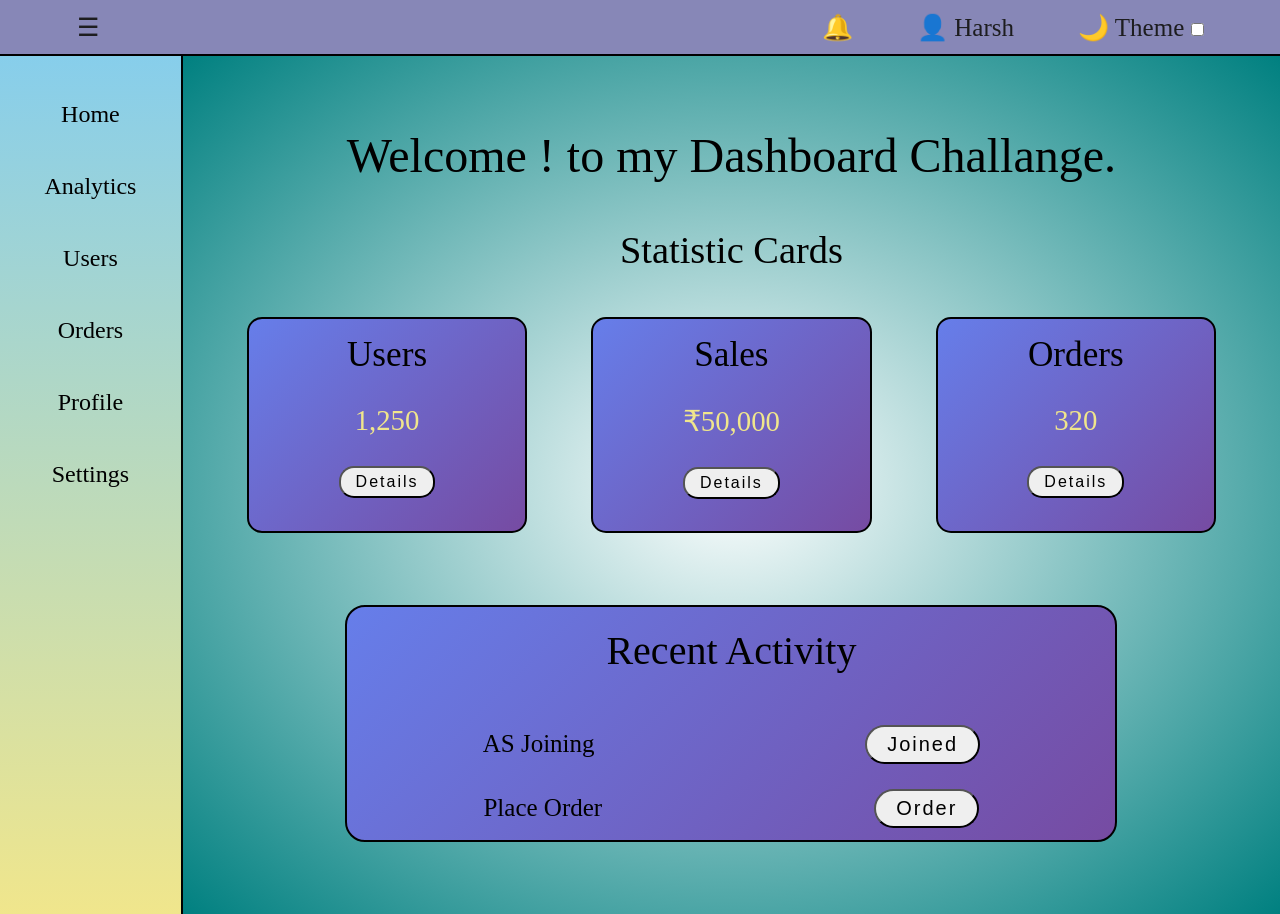
==== CSS/Challange_5/index.html @ 4802d971 "Previous Practise" ====
<!DOCTYPE html>
<html lang="en" data-theme="">

<head>
    <meta charset="UTF-8">
    <meta name="viewport" content="width=device-width, initial-scale=1.0">
    <title>Challenge 5: Responsive Dashboard UI</title>
    <style>
        :root {
            --main-bg-color: radial-gradient(white, teal);
            --nav-bg-color: #8787b7;
            --nav-color: #1D1D1F;
            --aside-bg-color: linear-gradient(skyblue, khaki);
            --bg-color: white;
            --text-color: black;
            --card-color: linear-gradient(135deg, #667eea, #764ba2);
        }


        /* when I use theme dark this root is toggle */
        body:has(#theme-toggle:checked) {
            --main-bg-color: radial-gradient(navy, #040720);
            --nav-bg-color: #858484;
            --nav-color: #E8E8ED;
            --aside-bg-color: linear-gradient(#1c1c1c, purple, #34282C);
            --bg-color: #121212;
            --text-color: white;
            --card-color: linear-gradient(135deg, #1e3c72, #2d66c8);
        }

        * {
            margin: 0;
            padding: 0;
        }

        body {
            background-color: var(--bg-color);
            color: var(--text-color);
        }

        /* they give space to all container  */
        .dashboard_container {
            display: grid;
            grid-template-columns: 1fr 6fr;
            grid-template-areas: "nav nav"
                "aside main"
                "aside main ";
        }


        /* Styling navigation container  */
        nav {
            background-color: var(--nav-bg-color);
            color: var(--nav-color);
            grid-area: nav;
            display: flex;
            flex-direction: row;
            align-items: center;
            justify-content: space-between;
            padding: 0.5em;
            border-bottom: 2px solid var(--text-color);
            font-size: 25px;
        }

        .nav_one {
            display: flex;
            align-items: center;
            cursor: pointer;
            gap: 5vw;
            padding-left: 5vw;
        }

        .nav_two {
            display: flex;
            cursor: pointer;
            align-items: center;
            padding-right: 5vw;
            gap: 5vw;
        }

        /* styling aside using below code  */
        aside {
            background-image: var(--aside-bg-color);
            border-right: 2px solid var(--text-color);
            grid-area: aside;
            min-height: 95vh;
            text-align: center;
            font-size: 1.5em;
        }

        ul>li {
            padding-top: 5vh;
            cursor: pointer;
        }

        ul>li:hover {
            text-decoration: underline;
        }

        /* Styling main content to this code  */
        main {
            grid-area: main;
            text-align: center;
            background-image: var(--main-bg-color);
        }

        .main_head {
            font-size: 3em;
            padding-top: 1.5em;
        }

        .main_head:hover {
            text-decoration: underline;
            cursor: pointer;
        }

        .cards_head {
            font-size: 2.4em;
            margin: 5vh 0px;
        }

        .cards_head:hover {
            text-decoration: underline;
            cursor: pointer;
        }

        .cards {
            display: grid;
            grid-template-columns: 1fr 1fr 1fr;
            padding: 0px 4em;
            justify-content: center;
            align-items: center;
            gap: 5vw;
        }


        .card {
            min-height: 20vh;
            background-image: var(--card-color);
            border: 2px solid var(--text-color);
            border-radius: 15px;
            padding: 1em;
            transition: transform 0.3s ease-in;
        }

        .card:hover {
            transform: translateY(-10px);
        }

        .card_head {
            font-size: 2.2em;
            cursor: pointer;
        }

        .card_head:hover {
            text-decoration: underline;
        }

        .card_number {
            font-size: 1.8em;
            color: khaki;
            padding: 1em 0px;
        }

        .card_btn {
            font-size: 1em;
            letter-spacing: 2px;
            padding: 5px 15px;
            border-radius: 15px;
            cursor: pointer;
        }

        /* started large container  */

        .large_container {
            width: 70%;
            margin: 8vh auto;
            border: 2px solid var(--text-color);
            border-radius: 20px;
            background-image: var(--card-color);
            transition: transform 1s ease;
        }

        .large_container:hover {
            transform: scale(102%);
        }

        .large_head {
            font-size: 40px;
            padding: 0.5em 0px;
        }

        .large_head:hover {
            text-decoration: underline;
            cursor: pointer;
        }

        .large_container>img {
            width: min(750px, 70%);
            border-radius: 30px;
            padding: 5px;
        }

        .joinOrder {
            font-size: 25px;
            display: flex;
            flex-direction: row;
            align-items: center;
            justify-content: space-around;
            padding: 0.5em 0px;
        }

        .btn_joinOdr {
            font-size: 20px;
            border-radius: 20px;
            padding: 0.3em 1em;
            letter-spacing: 2px;
        }



        button:hover {
            cursor: pointer;
            background-color: maroon;
            color: antiquewhite;

        }

        @media screen and (min-width: 680px) and (max-width: 1024px) {
            .cards {
                grid-template-columns: 1fr 1fr;
            }
        }

        @media screen and (max-width: 680px) {
            .dashboard_container {
                grid-template-columns: 1fr;
                grid-template-areas: "nav"
                    "aside"
                    "main";
            }

            aside {
                min-height: auto;
                padding-bottom: 5vh;
            }

            .cards {
                grid-template-columns: 1fr;
            }
        }
    </style>
</head>

<body>
    <div class="dashboard_container">
        <nav class="navbar ">
            <div class="nav_one">
                <div>☰</div>
                <div><img
                        src="https://static.vecteezy.com/system/resources/previews/009/481/029/non_2x/geometric-icon-logo-geometric-abstract-element-free-vector.jpg"
                        height="40em" alt=""></div>
            </div>
            <div class="nav_two">
                <div>🔔</div>
                <div>👤 Harsh</div>
                <!-- this input element is used to use dark and light mode using css -->
                <div>
                    <label for="theme-toggle">🌙 Theme</label>
                    <input type="checkbox" id="theme-toggle">
                </div>
            </div>

        </nav>


        <!-- aside element is used to show feature as side of the window screen -->
        <aside>
            <ul type="none">
                <li>Home</li>
                <li>Analytics</li>
                <li>Users</li>
                <li>Orders</li>
                <li>Profile</li>
                <li>Settings</li>
            </ul>
        </aside>

        <main>
            <div class="main_head">
                Welcome ! to my Dashboard Challange.
            </div>
            <div class="cards_head">
                Statistic Cards
            </div>
            <div class="cards">
                <div class="card">
                    <div class="card_head">Users</div>
                    <div class="card_number">1,250</div>
                    <button class="card_btn">Details</button>
                </div>
                <div class="card">
                    <div class="card_head">Sales</div>
                    <div class="card_number">₹50,000</div>
                    <button class="card_btn">Details</button>
                </div>
                <div class="card">
                    <div class="card_head">Orders</div>
                    <div class="card_number">320</div>
                    <button class="card_btn">Details</button>
                </div>
            </div>
            <div class="large_container">
                <div class="large_head">Recent Activity</div>
                <img src="https://encrypted-tbn0.gstatic.com/images?q=tbn:ANd9GcSg7n10HgU0XpOPW5wqJFolV56T9kYvAbIqDEitnQjKqA&s=10"
                    alt="">
                <div class="joinOrder">
                    <div class="joined_contant">AS Joining</div>
                    <button class="btn_joinOdr">Joined</button>
                </div>
                <div class="joinOrder">
                    <div class="order_contant">Place Order</div>
                    <button class="btn_joinOdr">Order</button>
                </div>
            </div>
        </main>

    </div>
</body>

</html>
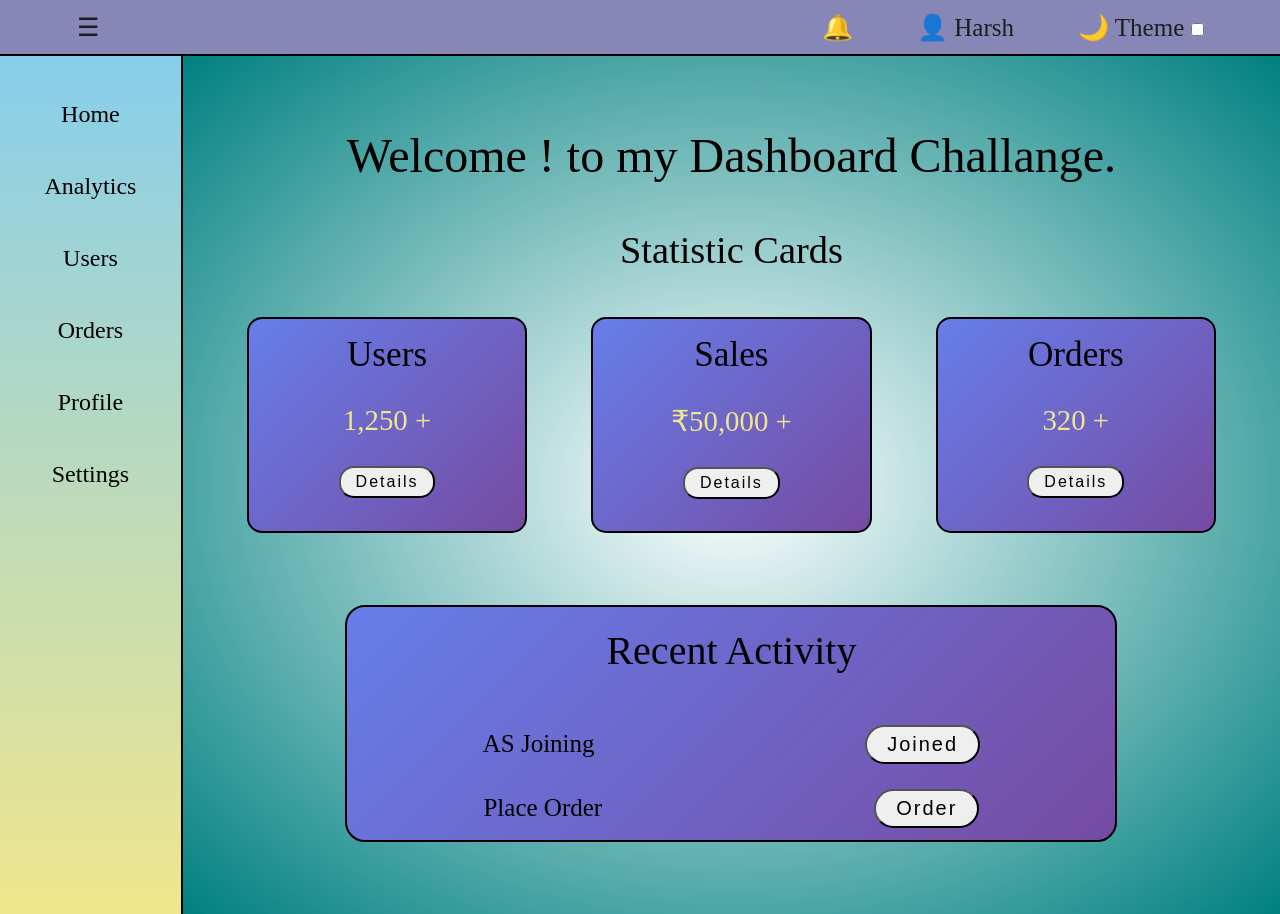
==== commit bae243e2: "Complete Challange_6" ====
--- a/CSS/Challange_5/index.html
+++ b/CSS/Challange_5/index.html
@@ -296,17 +296,17 @@
             <div class="cards">
                 <div class="card">
                     <div class="card_head">Users</div>
-                    <div class="card_number">1,250</div>
+                    <div class="card_number">1,250 +</div>
                     <button class="card_btn">Details</button>
                 </div>
                 <div class="card">
                     <div class="card_head">Sales</div>
-                    <div class="card_number">₹50,000</div>
+                    <div class="card_number">₹50,000 +</div>
                     <button class="card_btn">Details</button>
                 </div>
                 <div class="card">
                     <div class="card_head">Orders</div>
-                    <div class="card_number">320</div>
+                    <div class="card_number">320 +</div>
                     <button class="card_btn">Details</button>
                 </div>
             </div>
